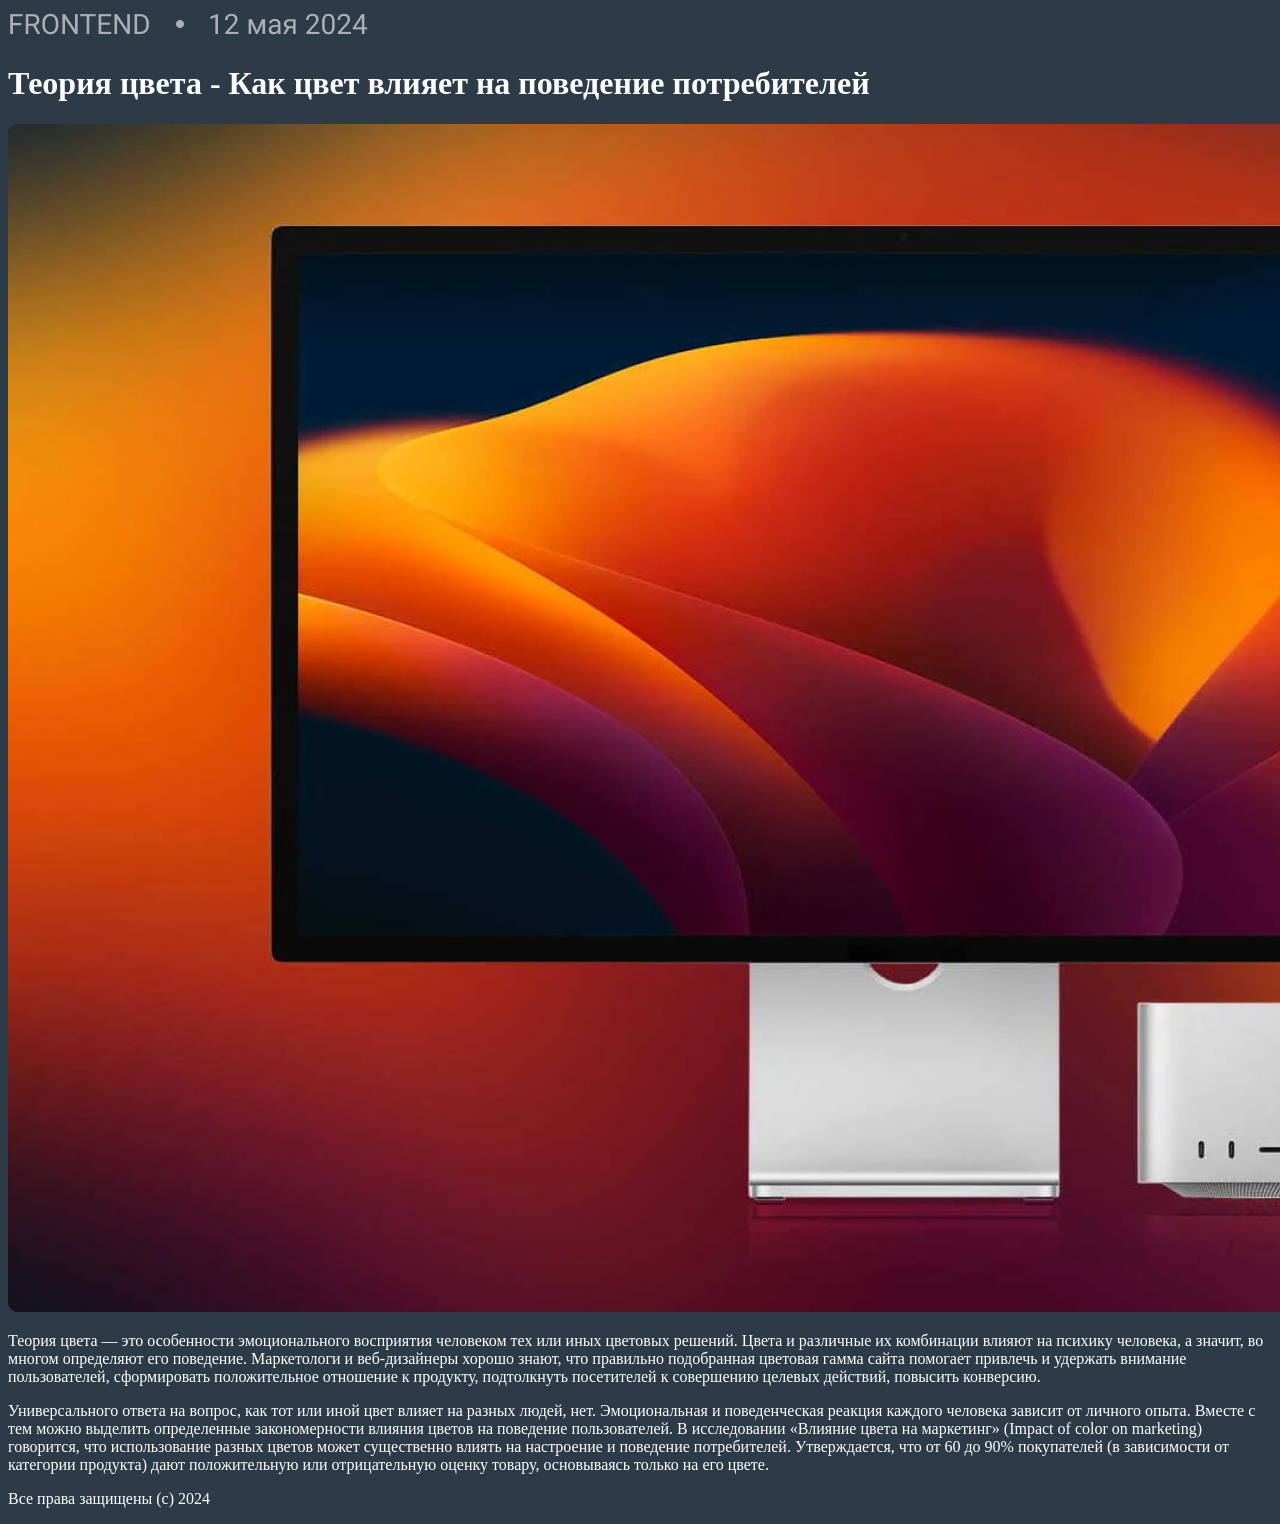
==== 1-blog/index.html @ f239ff32 "Done first dz" ====
<!DOCTYPE html>
<html lang="en">

<head>
    <meta charset="UTF-8">
    <meta name="viewport" content="width=device-width, initial-scale=1.0">
    <title>First dz</title>
</head>

<body bgcolor="#2d3a48" style="color:white;">
    <img src="./images/image_2.png" alt="">

    <h1>Теория цвета - Как цвет влияет на поведение потребителей</h1>

    <img src="./images/image.png" alt="">

    <p>Теория цвета — это особенности эмоционального восприятия человеком тех или иных цветовых решений. Цвета и
        различные
        их
        комбинации влияют на психику человека, а значит, во многом определяют его поведение. Маркетологи и веб-дизайнеры
        хорошо
        знают, что правильно подобранная цветовая гамма сайта помогает привлечь и удержать внимание пользователей,
        сформировать
        положительное отношение к продукту, подтолкнуть посетителей к совершению целевых действий, повысить конверсию.
    </p>

    <p>Универсального ответа на вопрос, как тот или иной цвет влияет на разных людей, нет. Эмоциональная и поведенческая
        реакция каждого человека зависит от личного опыта. Вместе с тем можно выделить определенные закономерности
        влияния
        цветов на поведение пользователей.

        В исследовании «Влияние цвета на маркетинг» (Impact of color on marketing) говорится, что использование разных
        цветов
        может существенно влиять на настроение и поведение потребителей. Утверждается, что от 60 до 90% покупателей (в
        зависимости от категории продукта) дают положительную или отрицательную оценку товару, основываясь только на его
        цвете.
    </p>

    <p>Все права защищены (c) 2024</p>
</body>

</html>
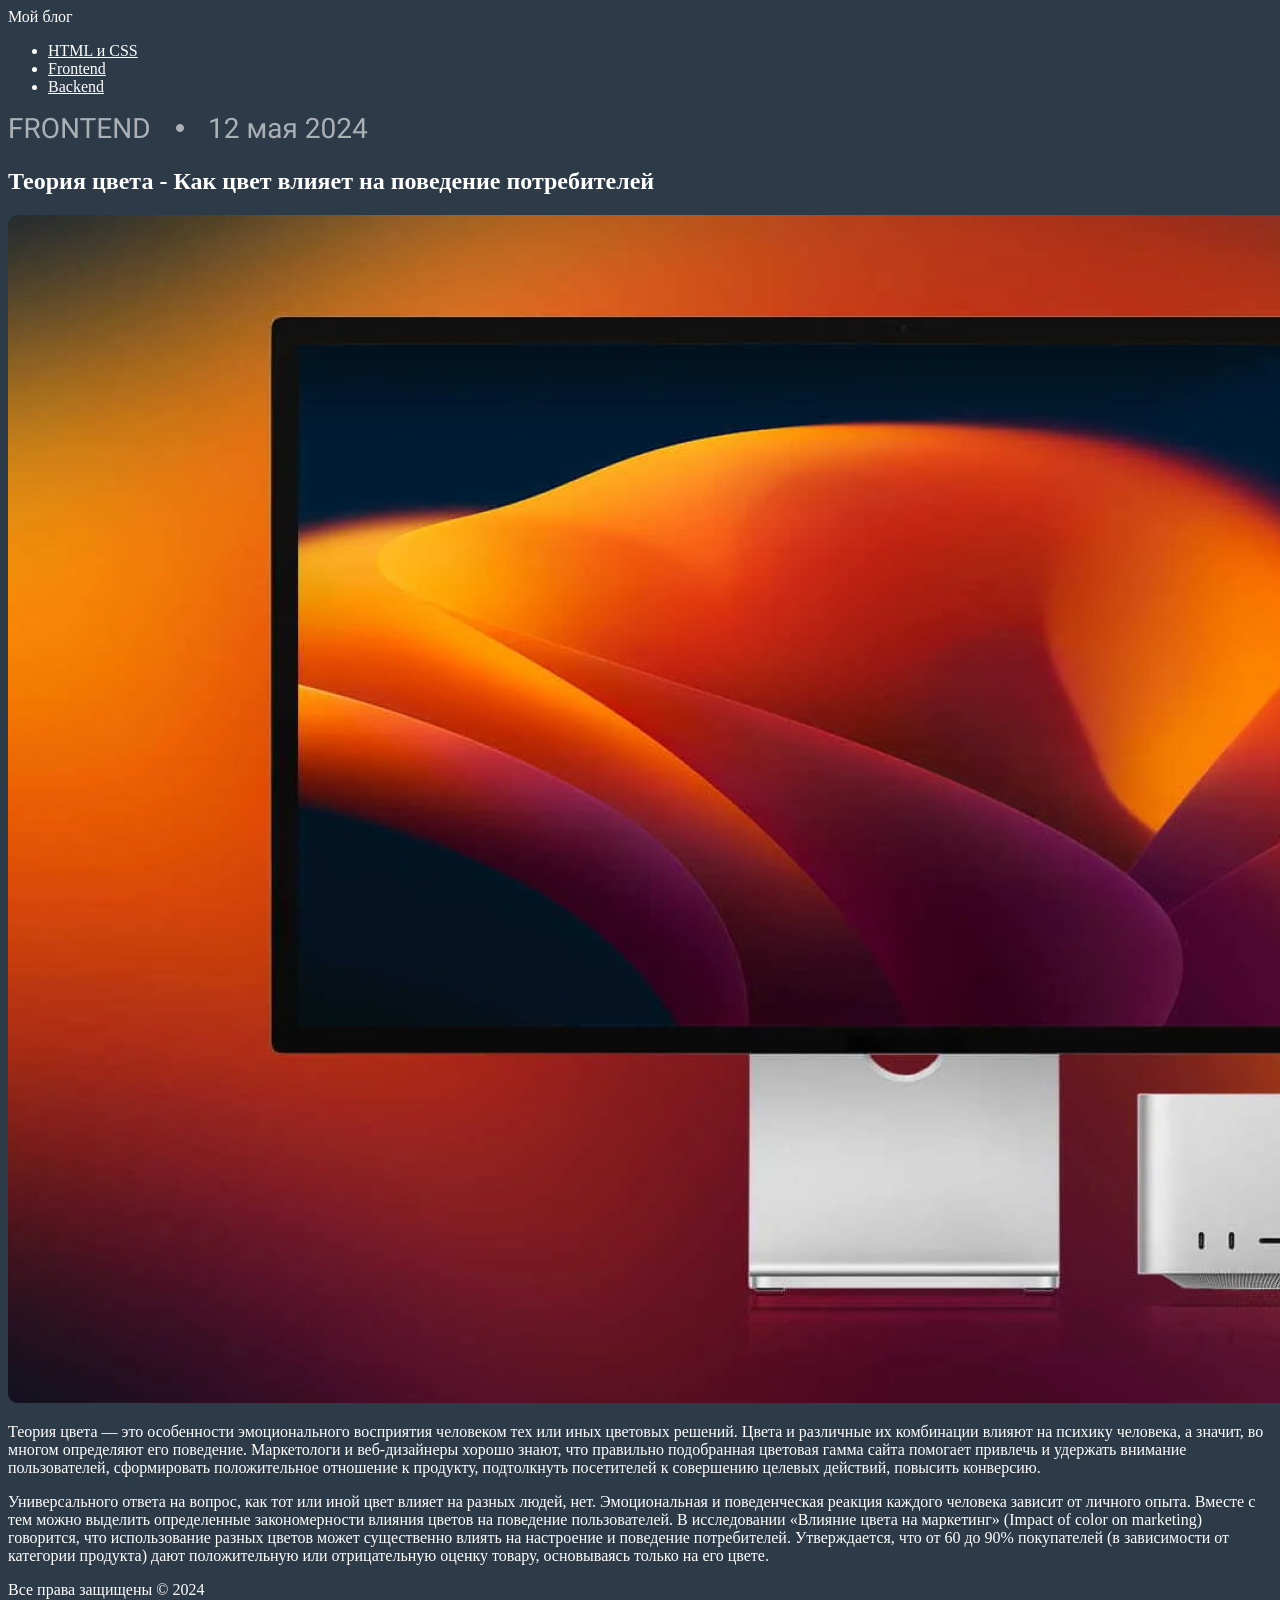
==== commit 3f39e03d: "add semantic to blog" ====
--- a/1-blog/index.html
+++ b/1-blog/index.html
@@ -8,35 +8,61 @@
 </head>
 
 <body bgcolor="#2d3a48" style="color:white;">
-    <img src="./images/image_2.png" alt="">
+    <header>
+        <div>Мой блог</div>
+        <nav>
+            <ul>
+                <li><a href="#" style="color:white;">HTML и CSS</a></li>
+                <li><a href="#" style="color:white;">Frontend</a></li>
+                <li><a href="#" style="color:white;">Backend</a></li>
+            </ul>
+        </nav>
+    </header>
+    <main>
+        <section>
+            <img src="./images/image_2.png" alt="">
 
-    <h1>Теория цвета - Как цвет влияет на поведение потребителей</h1>
+            <h1>Теория цвета - Как цвет влияет на поведение потребителей</h1>
 
-    <img src="./images/image.png" alt="">
+            <img src="./images/image.png" alt="">
 
-    <p>Теория цвета — это особенности эмоционального восприятия человеком тех или иных цветовых решений. Цвета и
-        различные
-        их
-        комбинации влияют на психику человека, а значит, во многом определяют его поведение. Маркетологи и веб-дизайнеры
-        хорошо
-        знают, что правильно подобранная цветовая гамма сайта помогает привлечь и удержать внимание пользователей,
-        сформировать
-        положительное отношение к продукту, подтолкнуть посетителей к совершению целевых действий, повысить конверсию.
-    </p>
+            <p>Теория цвета — это особенности эмоционального восприятия человеком тех или иных цветовых решений. Цвета и
+                различные
+                их
+                комбинации влияют на психику человека, а значит, во многом определяют его поведение. Маркетологи и
+                веб-дизайнеры
+                хорошо
+                знают, что правильно подобранная цветовая гамма сайта помогает привлечь и удержать внимание
+                пользователей,
+                сформировать
+                положительное отношение к продукту, подтолкнуть посетителей к совершению целевых действий, повысить
+                конверсию.
+            </p>
 
-    <p>Универсального ответа на вопрос, как тот или иной цвет влияет на разных людей, нет. Эмоциональная и поведенческая
-        реакция каждого человека зависит от личного опыта. Вместе с тем можно выделить определенные закономерности
-        влияния
-        цветов на поведение пользователей.
+            <p>Универсального ответа на вопрос, как тот или иной цвет влияет на разных людей, нет. Эмоциональная и
+                поведенческая
+                реакция каждого человека зависит от личного опыта. Вместе с тем можно выделить определенные
+                закономерности
+                влияния
+                цветов на поведение пользователей.
 
-        В исследовании «Влияние цвета на маркетинг» (Impact of color on marketing) говорится, что использование разных
-        цветов
-        может существенно влиять на настроение и поведение потребителей. Утверждается, что от 60 до 90% покупателей (в
-        зависимости от категории продукта) дают положительную или отрицательную оценку товару, основываясь только на его
-        цвете.
-    </p>
+                В исследовании «Влияние цвета на маркетинг» (Impact of color on marketing) говорится, что использование
+                разных
+                цветов
+                может существенно влиять на настроение и поведение потребителей. Утверждается, что от 60 до 90%
+                покупателей (в
+                зависимости от категории продукта) дают положительную или отрицательную оценку товару, основываясь
+                только на его
+                цвете.
+            </p>
+        </section>
+    </main>
 
-    <p>Все права защищены (c) 2024</p>
+    <footer>
+        <div>
+            <p>Все права защищены &copy; 2024</p>
+        </div>
+    </footer>
 </body>
 
 </html>
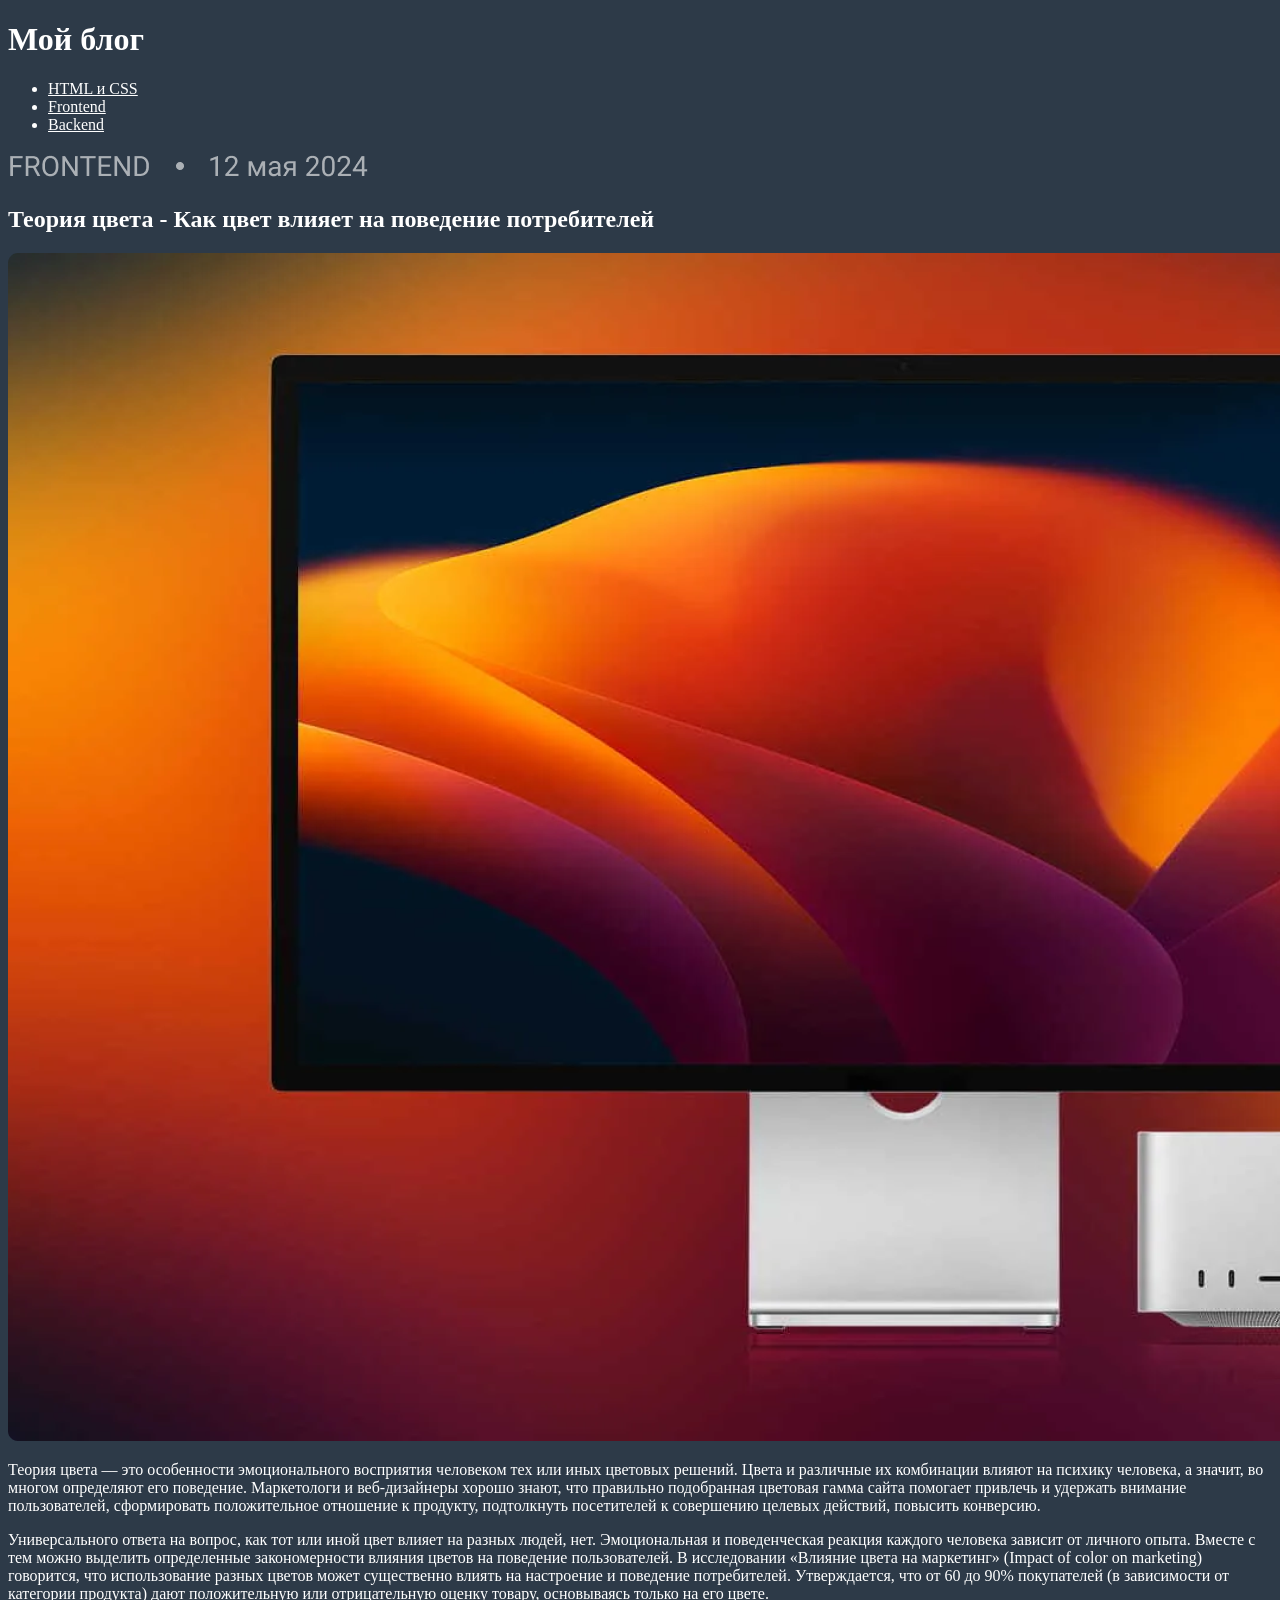
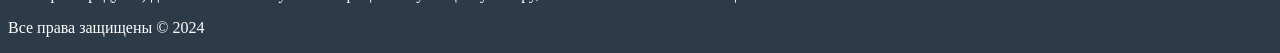
==== commit f35a4750: "change semantic to blog" ====
--- a/1-blog/index.html
+++ b/1-blog/index.html
@@ -9,7 +9,7 @@
 
 <body bgcolor="#2d3a48" style="color:white;">
     <header>
-        <div>Мой блог</div>
+        <h1>Мой блог</h1>
         <nav>
             <ul>
                 <li><a href="#" style="color:white;">HTML и CSS</a></li>
@@ -19,12 +19,12 @@
         </nav>
     </header>
     <main>
-        <section>
-            <img src="./images/image_2.png" alt="">
+        <article>
+            <img src="./images/image_2.png" alt="Надмись фронтенд">
 
-            <h1>Теория цвета - Как цвет влияет на поведение потребителей</h1>
+            <h2>Теория цвета - Как цвет влияет на поведение потребителей</h2>
 
-            <img src="./images/image.png" alt="">
+            <img src="./images/image.png" alt="Изображение макбука">
 
             <p>Теория цвета — это особенности эмоционального восприятия человеком тех или иных цветовых решений. Цвета и
                 различные
@@ -55,13 +55,11 @@
                 только на его
                 цвете.
             </p>
-        </section>
+        </article>
     </main>
 
     <footer>
-        <div>
-            <p>Все права защищены &copy; 2024</p>
-        </div>
+        <p>Все права защищены &copy; 2024</p>
     </footer>
 </body>
 
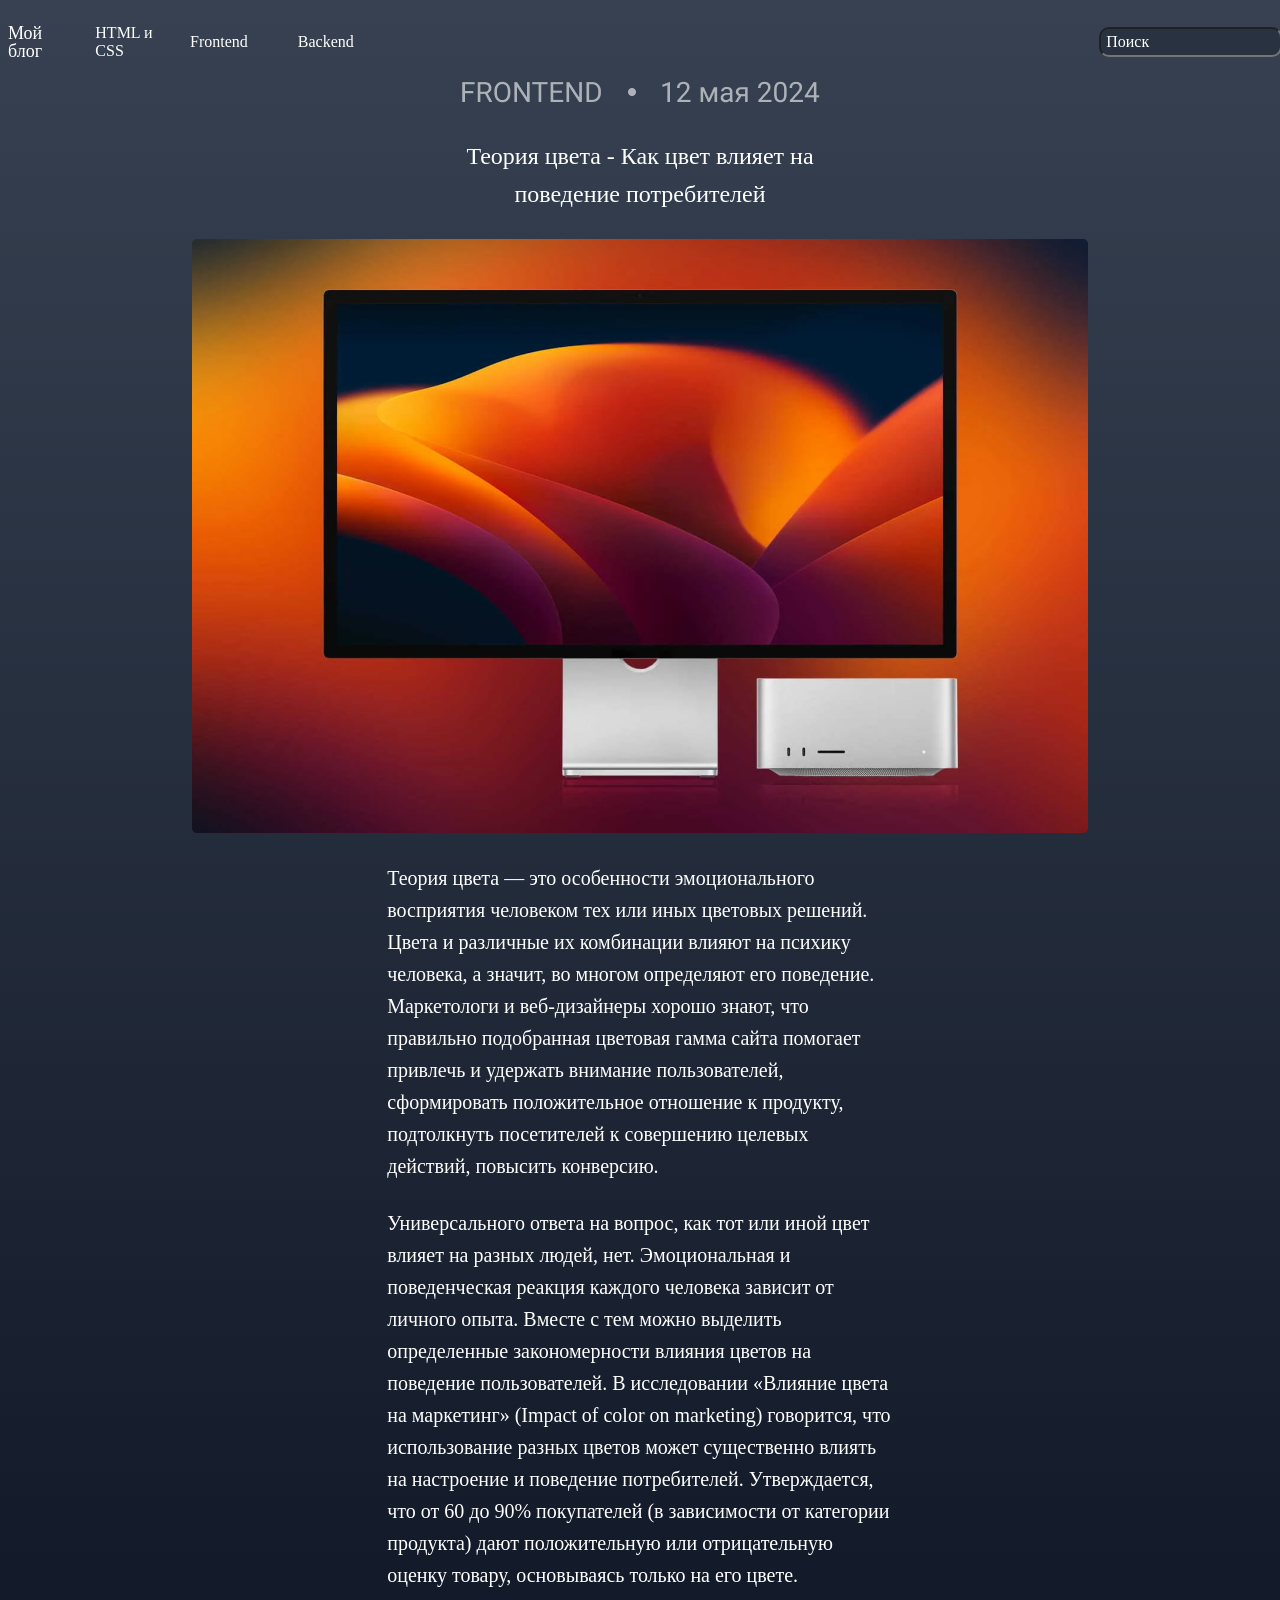
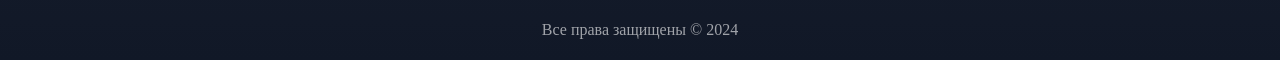
==== commit c0872fcf: "Change styles of blog" ====
--- a/1-blog/index.html
+++ b/1-blog/index.html
@@ -4,27 +4,34 @@
 <head>
     <meta charset="UTF-8">
     <meta name="viewport" content="width=device-width, initial-scale=1.0">
-    <title>First dz</title>
+    <link rel="stylesheet" href="./styles/style.css">
+    <title>Blog</title>
 </head>
 
-<body bgcolor="#2d3a48" style="color:white;">
+<body>
     <header>
         <h1>Мой блог</h1>
         <nav>
             <ul>
-                <li><a href="#" style="color:white;">HTML и CSS</a></li>
-                <li><a href="#" style="color:white;">Frontend</a></li>
-                <li><a href="#" style="color:white;">Backend</a></li>
+                <li><a href="#">HTML и CSS</a></li>
+                <li><a href="#">Frontend</a></li>
+                <li><a href="#">Backend</a></li>
             </ul>
         </nav>
+        <form action="#" method="get">
+            <div>
+                <input type="text" name="search" id="search" placeholder="Поиск" class="formSearch" required>
+            </div>
+        </form>
     </header>
     <main>
         <article>
-            <img src="./images/image_2.png" alt="Надмись фронтенд">
+            <div class="imageFront"><img src="./images/image_2.png" alt="Надпись фронтенд"></div>
 
             <h2>Теория цвета - Как цвет влияет на поведение потребителей</h2>
 
-            <img src="./images/image.png" alt="Изображение макбука">
+            <div class="imageComp"><img src="./images/image.png" alt="Изображение макбука" width="896" height="594">
+            </div>
 
             <p>Теория цвета — это особенности эмоционального восприятия человеком тех или иных цветовых решений. Цвета и
                 различные
--- a/1-blog/styles/style.css
+++ b/1-blog/styles/style.css
@@ -0,0 +1,115 @@
+body {
+    background: linear-gradient(180deg, #374151 0%, #111827 100%);
+    color: white;
+}
+
+header {
+    display: flex;
+    flex-direction: row;
+    flex-wrap: nowrap;
+    align-content: center;
+    justify-content: space-around;
+    align-items: center;
+}
+
+header a {
+    font-family: Roboto;
+    font-weight: 400;
+    font-size: 16px;
+    line-height: 100%;
+    letter-spacing: 0%;
+    text-decoration: none;
+    padding-right: 50px;
+}
+
+nav {
+    margin: 0 55% 0 0;
+}
+
+nav ul {
+    display: flex;
+    flex-direction: row;
+    flex-wrap: nowrap;
+    align-content: center;
+    justify-content: flex-start;
+    align-items: center;
+    list-style-type: none;
+}
+
+header h1 {
+    font-family: "Roboto";
+    font-weight: 400;
+    font-size: 18px;
+    line-height: 100%;
+    letter-spacing: 0%;
+}
+
+header a {
+    font-family: "Roboto";
+    font-weight: 400;
+    font-size: 16px;
+    line-height: 100%;
+    letter-spacing: 0%;
+    color: white;
+}
+
+.formSearch {
+    background-color: rgba(31, 41, 55, 0.6);
+    border-radius: 10px;
+}
+
+input[type="text"] {
+    padding: 3%;
+}
+
+::placeholder {
+    font-family: "Roboto";
+    font-weight: 400;
+    font-size: 16px;
+    line-height: 100%;
+    letter-spacing: 0%;
+    color: #FFFFFF;
+}
+
+.imageFront {
+    text-align: center;
+}
+
+.imageComp {
+    text-align: center;
+}
+
+main h2 {
+    font-family: "Roboto";
+    font-weight: 400;
+    font-size: 24px;
+    line-height: 38px;
+    letter-spacing: 0%;
+    text-align: center;
+    width: 30%;
+    margin: 2% auto;
+}
+
+main p {
+    font-family: "Roboto";
+    font-weight: 400;
+    font-size: 20px;
+    line-height: 32px;
+    letter-spacing: 0%;
+    text-align: left;
+    width: 40%;
+    margin: 2% auto;
+}
+
+footer p {
+    font-family: "Roboto";
+    font-weight: 400;
+    font-size: 16px;
+    line-height: 28px;
+    letter-spacing: 0%;
+    text-align: center;
+
+    color: #FFFFFF;
+
+    opacity: 0.6;
+}
